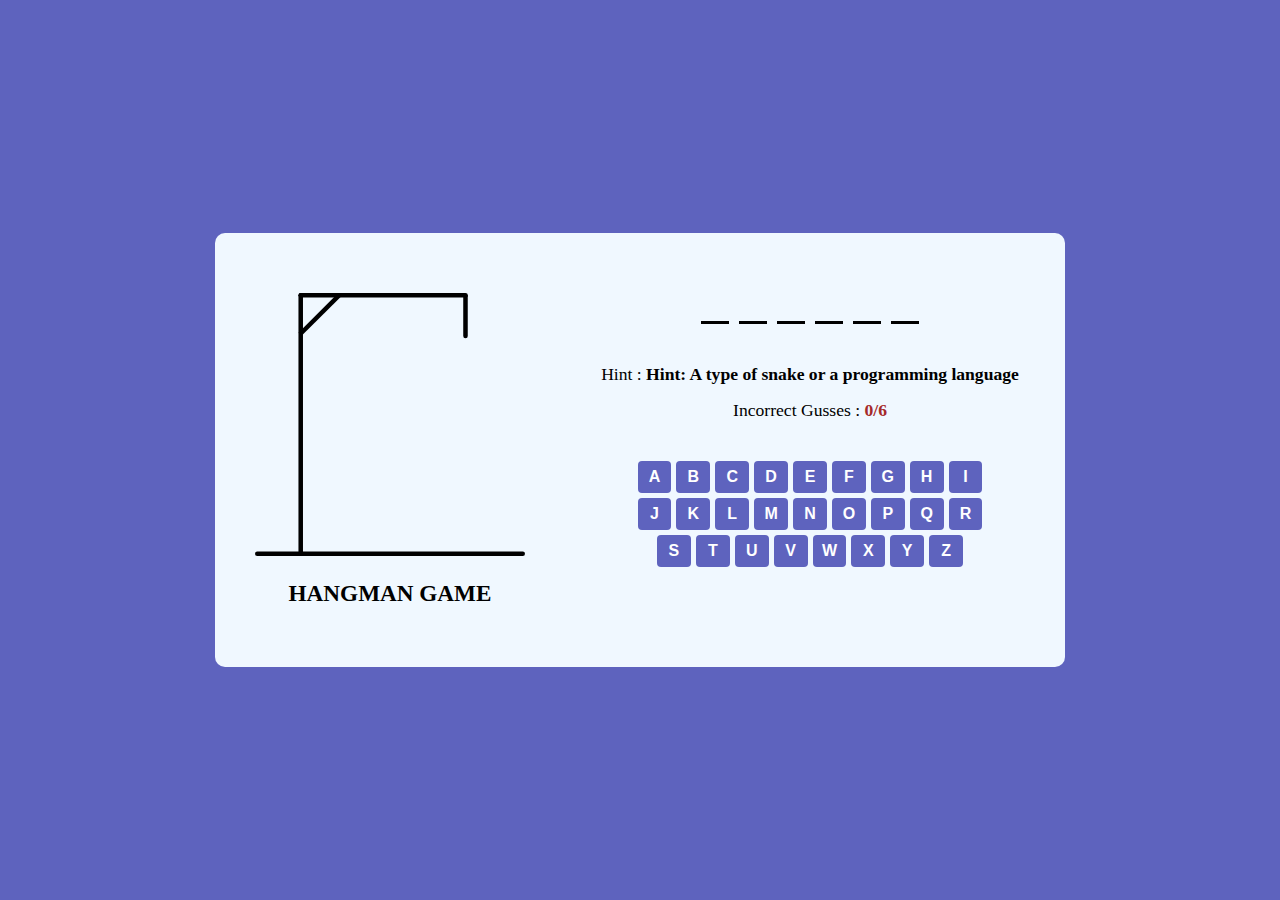
==== game.html @ 9ac41177 "create word game" ====
<!DOCTYPE html>
<html lang="en">
  <head>
    <meta charset="UTF-8" />
    <meta name="viewport" content="width=device-width, initial-scale=1.0" />
    <link rel="stylesheet" href="gamestyle.css" />
    <link rel="stylesheet" href="game.css" />
    <title>Hangman Game</title>
  </head>
  <body>
    <div class="game-module">
      <div class="content">
        <img src="lost.gif" alt="lost" />
        <h4>Game Over</h4>
        <p>Correct Word : <b>Programming</b></p>
        <button class="play-again">Play Again</button>
      </div>
    </div>
    <div class="game-container">
      <div class="hangman-box">
        <img src="hangman-0.svg" alt="Hangman" />
        <h1>Hangman Game</h1>
      </div>
      <div class="game-box">
        <ul class="word-display"></ul>
        <h4 class="hint-text">
          Hint :
          <b></b>
        </h4>
        <h4 class="gusse-text">
          Incorrect Gusses :
          <b>0/6</b>
        </h4>
        <div class="keyboard"></div>
      </div>
    </div>
    <script src="wordlist.js"></script>
    <script src="game.js"></script>
   
  </body>
</html>
---- game.css ----
/* font */

* {
  margin: 0;
  padding: 0;
  box-sizing: border-box;
}

body {
  display: flex;
  align-items: center;
  padding: 0 10px;
  justify-content: center;
  min-height: 100vh;
  background-color: #5e63be;
}
.game-container {
  width: 850px;
  background-color: aliceblue;
  display: flex;
  gap: 70px;
  align-items: flex-end;
  padding: 60px 40px;
  border-radius: 10px;
}
.hangman-box img {
  max-width: 270px;
}
.hangman-box h1 {
  font-size: 1.45rem;
  margin-top: 20px;
  text-align: center;
  text-transform: uppercase;
}
.word-display {
  display: flex;
  list-style: none;
  gap: 10px;
  align-items: center;
  justify-content: center;
}
.word-display .letter {
  width: 28px;
  font-size: 2rem;
  font-weight: 600;
  text-transform: uppercase;
  text-align: center;
  margin-bottom: 40px;
  border-bottom: 3px solid #000;
}
.word-display .letter.gussed {
  background-color: transparent;

  margin: -40px 0 35px;
}
.game-box h4 {
  text-align: center;
  font-size: 1.1rem;
  font-weight: 500;
  margin-bottom: 15px;
}
.game-box h4 b {
    font-weight: 600;

}
.game-box .gusse-text b {
    color: brown ;
    
}
.game-box .keyboard {
display: flex;
gap: 5px;
margin: 40px;
flex-wrap: wrap;
justify-content: center;
}
:where(.game-module, .keyboard) button {
    color: #FFF;
    font-size: 1rem;
    font-weight: 600;
     background-color: #5e63be;
    text-transform: uppercase;
    border-radius: 4px;
    cursor: pointer;
 
    border: none ;
    outline: none;
}
.keyboard  button  {
    padding: 7px;
    width: calc(100% / 9 - 5px);
}
:where(.game-module, .keyboard) button:hover  {
    background-color: #abafe0;
}
.game-module {
    position: fixed;
    left: 0;
    top: 0;
    display: none;
    align-items: center;
    justify-content: center;
    width: 100%;
    height: 100%;
background-color: rgba(0, 0, 0, 0.6);
}
.game-module .content {
    position: absolute;
    left: 50%;
    top: 50%;
    transform: translate(-50%, -50%);
    background-color: #FFF;
    padding: 30px;
    border-radius: 10px;
    max-width: 420px;
    text-align: center;
}
.game-module img {
    max-width: 130px;
    margin-bottom: 20px;
}
.game-module h4 {
    font-size: 1.53rem;
}
.game-module p {
    font-size: 1.15rem;
    margin: 15px 0 30px;
    font-weight: 500;
}   
.game-module p b{
color: cornflowerblue;
font-weight: 600;
}

.game-module button {
    color: #FFF;
    font-size: 1rem;
    font-weight: 600;
    background-color: #5e63be;
    text-transform: uppercase;
    border-radius: 4px;
    cursor: pointer;
    padding: 12px 23px;
    border: none;
    outline: none;
     
}

@media  (max-width :720px){
    .game-container {
        flex-direction: column;
        
        padding: 40px 20px;
        align-items: center;
    } 
    .hangman-box img {
        max-width: 200px;
    }
    .hangman-box h1 {
        display: none;
    }

}
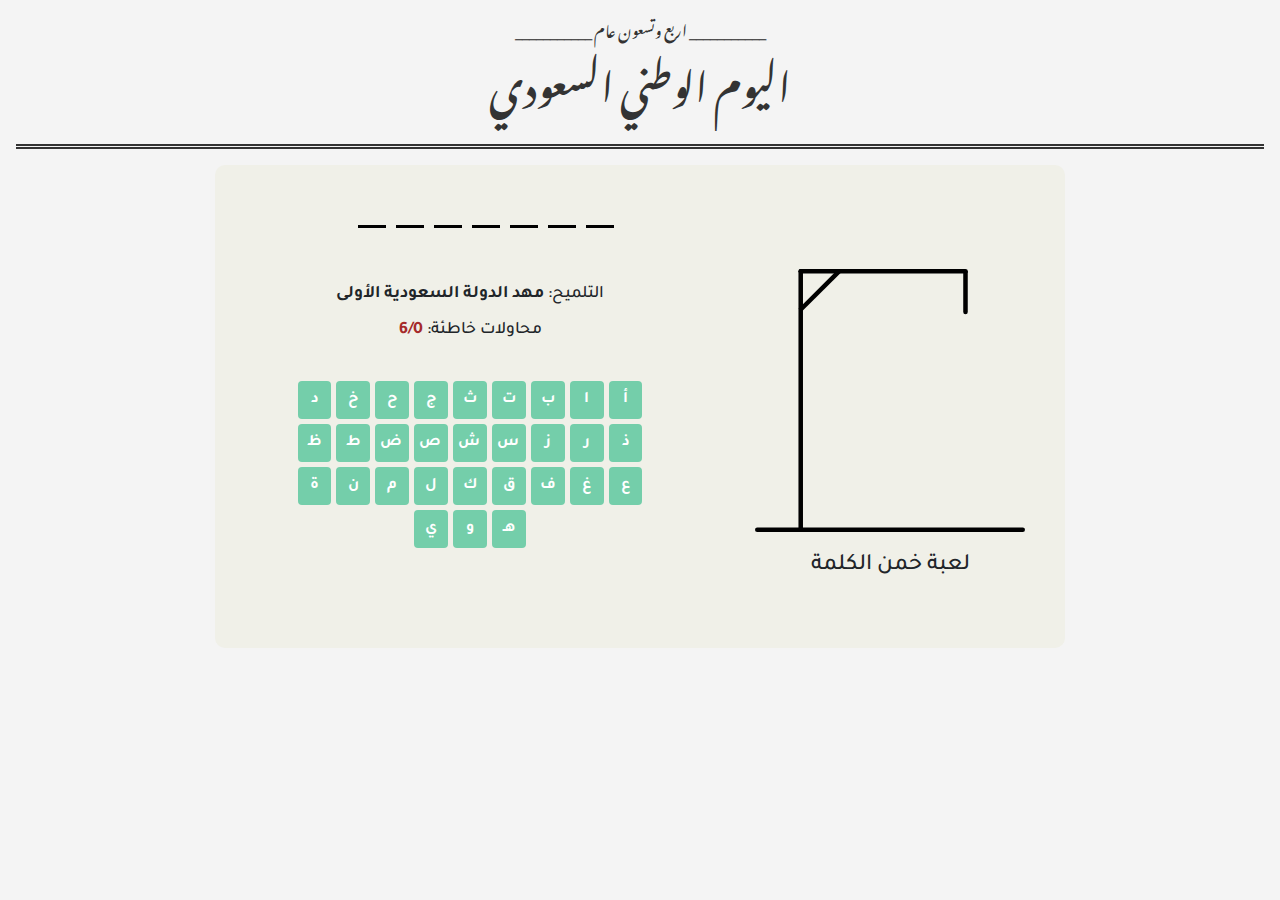
==== commit 1b941c96: "update the game" ====
--- a/game.html
+++ b/game.html
@@ -1,41 +1,92 @@
 <!DOCTYPE html>
-<html lang="en">
+<html lang="ar" dir="rtl">
   <head>
     <meta charset="UTF-8" />
     <meta name="viewport" content="width=device-width, initial-scale=1.0" />
-    <link rel="stylesheet" href="gamestyle.css" />
+    <link
+      href="https://cdn.jsdelivr.net/npm/bootstrap@5.3.3/dist/css/bootstrap.min.css"
+      rel="stylesheet"
+      integrity="sha384-QWTKZyjpPEjISv5WaRU9OFeRpok6YctnYmDr5pNlyT2bRjXh0JMhjY6hW+ALEwIH"
+      crossorigin="anonymous"
+    />
+    <link rel="stylesheet" href="style.css" />
     <link rel="stylesheet" href="game.css" />
-    <title>Hangman Game</title>
+    <title>لعبة تخمين الكلمة</title>
   </head>
   <body>
-    <div class="game-module">
-      <div class="content">
-        <img src="lost.gif" alt="lost" />
-        <h4>Game Over</h4>
-        <p>Correct Word : <b>Programming</b></p>
-        <button class="play-again">Play Again</button>
+    <header class="title font">
+      <p class="custom-style">اربع وتسعون عام</p>
+      <h1>اليوم الوطني السعودي</h1>
+    </header>
+    <main>
+        <div class="form-game">
+            <div class="form-content">
+              <div class="form-floating mb-3">
+                <input
+                  type="text"
+                  class="form-control"
+                  id="newWord"
+                  required
+                  placeholder="أدخل الكلمة"
+                />
+                <label for="newWord">أدخل الكلمة</label>
+              </div>
+              <p id="error"></p>
+              <div class="form-floating">
+                <input
+                  type="text"
+                  class="form-control"
+                  id="newHint"
+                  required
+                  placeholder="أدخل التلميح"
+                />
+                <label for="newHint">أدخل التلميح</label>
+              </div>
+              <p id="error"></p>
+              <button type="submit" id="add-words">إضافة</button>
+            </div>
+          </div>
+          
+
+      <!--  -->
+      <div class="game-module">
+        <div class="content">
+          <img src="lost.gif" alt="lost" />
+          <h4>اللعبة انتهت</h4>
+          <p>الكلمة الصحيحة: <b>برمجة</b></p>
+          <button class="play-again">العب مرة أخرى</button>
+          <!-- <a href="new-game"> -->
+          <button class="custom-page">أنشئ لعبتك</button>
+          <a
+            href="index.html"
+            class="btn btn-outline-danger"
+            style="display: block"
+          >
+            خروج
+          </a>
+        </div>
       </div>
-    </div>
-    <div class="game-container">
-      <div class="hangman-box">
-        <img src="hangman-0.svg" alt="Hangman" />
-        <h1>Hangman Game</h1>
+      <div class="game-container">
+        <div class="hangman-box">
+          <img src="hangman-0.svg" alt="Hangman" />
+          <h1>لعبة خمن الكلمة</h1>
+        </div>
+        <div class="game-box">
+          <ul class="word-display"></ul>
+          <h4 class="hint-text">
+            التلميح:
+            <b></b>
+          </h4>
+          <h4 class="gusse-text">
+            محاولات خاطئة:
+            <b>0/6</b>
+          </h4>
+          <div class="keyboard"></div>
+        </div>
       </div>
-      <div class="game-box">
-        <ul class="word-display"></ul>
-        <h4 class="hint-text">
-          Hint :
-          <b></b>
-        </h4>
-        <h4 class="gusse-text">
-          Incorrect Gusses :
-          <b>0/6</b>
-        </h4>
-        <div class="keyboard"></div>
-      </div>
-    </div>
+    </main>
+
     <script src="wordlist.js"></script>
     <script src="game.js"></script>
-   
   </body>
 </html>
--- a/style.css
+++ b/style.css
@@ -0,0 +1,207 @@
+@import url("https://fonts.googleapis.com/css2?family=Noto+Nastaliq+Urdu:wght@400..700&display=swap");
+@import url('https://fonts.googleapis.com/css2?family=Aref+Ruqaa:wght@400;700&display=swap');
+@import url('https://fonts.googleapis.com/css2?family=Aref+Ruqaa:wght@400;700&family=Tajawal:wght@200;300;400;500;700;800;900&display=swap');
+* {
+  box-sizing: border-box;
+}
+
+body {
+  margin: 0;
+  padding: 0;
+  background-color: #f4f4f4;
+  font-family: "Tajawal", sans-serif;
+ 
+}
+.qute {
+    font-size: 2rem;
+}
+
+.font-size {
+
+    font-size: 1.5rem;
+    font-family: "Aref Ruqaa", serif;
+    line-height: 3rem;
+}
+/* General styles */
+.font {
+  font-family: "Noto Nastaliq Urdu", serif;
+}
+.ss{
+    font-size: 0.5rem !important;
+    font-weight: 800 !important;
+}
+/* Header */
+.title {
+  margin: 1em;
+  text-align: center;
+  color: #333;
+}
+
+.title h1 {
+  border-bottom: 5px double #333;
+  padding-bottom: 1em;
+}
+
+.custom-style::before,
+.custom-style::after {
+  content: " ___________ ";
+  color: #111;
+}
+
+/* Main content grid (mobile-first) */
+.grid-container {
+  display: grid;
+  grid-template-columns: 1fr;
+  grid-gap: 1em;
+  padding: 1em;
+  grid-template-areas:
+    "one"
+    "two"
+   
+    "four"
+    "five"
+    "six"
+    "seven"
+    "three";
+}
+
+/* Define areas */
+.one {
+  grid-area: one;
+  border: 2px red solid;
+}
+
+.two {
+  grid-area: two;
+  border: 2px red solid;
+}
+.two p {
+    font-size: 1.2rem;
+}
+
+.three {
+  grid-area: three;
+  border: 2px red solid;
+}
+
+.four {
+  grid-area: four;
+  border: 2px red solid;
+  
+}
+/* photo */
+.grid-img {
+    display: grid;
+    grid-template-rows: repeat(5, 2fr);
+    grid-template-columns: repeat(4, 2fr);
+    gap: 1em; /* Optional: space between images */
+    padding: 1em;
+}
+
+.grid-img img {
+    width: 100%;  /* Ensures the images take up full width */
+    height: 100%; /* Ensures the images take up full height */
+    object-fit: cover; /* Keeps the image aspect ratio intact */
+    border-radius: 3px; /* Rounds corners of the images */
+}
+
+.nine {
+    grid-row: 2 / 4;  
+    grid-column: 2 / 4;
+}
+
+.hold-img {
+    
+    margin: 0 auto;
+}
+.only-large{
+    display: none;
+}
+/*  */
+.second-four{
+    display: flex;
+   
+    justify-content: center;
+    gap: 1em;
+}
+
+.five {
+  grid-area: five;
+  border: 2px red solid;
+}
+
+.six {
+  grid-area: six;
+  border: 2px red solid;
+}
+
+.seven {
+  grid-area: seven;
+  border: 2px red solid;
+}
+
+/* Image styling */
+.two img {
+  width: 100%;
+  height: auto;
+  object-fit: cover;
+  border-radius: 3px;
+}
+
+/* Responsive for larger screens */
+@media (min-width: 768px) {
+  .grid-container {
+    grid-template-columns: repeat(8, 1fr);
+    grid-template-areas:
+      "one one one one one one one one"
+      "two two two two two two two two"
+      "four five five five five five five seven"
+      "three three six six six six six seven";
+  }
+
+  .one, .two, .three, .four, .five, .six, .seven {
+    margin: 0;
+    padding: 1em;
+  }
+ 
+  .img-inline {
+    height: 20%;
+  }
+  .qute {
+    font-size: 5rem;
+}
+.font-size{
+    padding: 1em  2em;
+    font-size: 4rem;
+    line-height: 4rem;
+    font-family: "Aref Ruqaa", serif;
+}
+.ss{
+    font-size: 0.9rem !important;
+    font-weight: 800 !important;
+
+}
+.second-four{
+    display: block;
+}
+.second-four img{
+    width: 100%;
+    height: auto;
+    object-fit: cover;
+    border-radius: 3px;
+}
+.grid-img {
+    display: none;
+    
+}
+.only-large{
+    display: block;
+}
+.m-holder {
+    display: flex;
+    justify-content: space-around;
+    gap: 1em;
+    height: 100%;
+
+}
+}
--- a/game.css
+++ b/game.css
@@ -1,110 +1,199 @@
 /* font */
-
 * {
-  margin: 0;
-  padding: 0;
-  box-sizing: border-box;
-}
-
-body {
-  display: flex;
-  align-items: center;
-  padding: 0 10px;
-  justify-content: center;
-  min-height: 100vh;
-  background-color: #5e63be;
-}
-.game-container {
-  width: 850px;
-  background-color: aliceblue;
-  display: flex;
-  gap: 70px;
-  align-items: flex-end;
-  padding: 60px 40px;
-  border-radius: 10px;
-}
-.hangman-box img {
-  max-width: 270px;
-}
-.hangman-box h1 {
-  font-size: 1.45rem;
-  margin-top: 20px;
-  text-align: center;
-  text-transform: uppercase;
-}
-.word-display {
-  display: flex;
-  list-style: none;
-  gap: 10px;
-  align-items: center;
-  justify-content: center;
-}
-.word-display .letter {
-  width: 28px;
-  font-size: 2rem;
-  font-weight: 600;
-  text-transform: uppercase;
-  text-align: center;
-  margin-bottom: 40px;
-  border-bottom: 3px solid #000;
-}
-.word-display .letter.gussed {
-  background-color: transparent;
-
-  margin: -40px 0 35px;
-}
-.game-box h4 {
-  text-align: center;
-  font-size: 1.1rem;
-  font-weight: 500;
-  margin-bottom: 15px;
-}
-.game-box h4 b {
-    font-weight: 600;
-
-}
-.game-box .gusse-text b {
-    color: brown ;
-    
-}
-.game-box .keyboard {
-display: flex;
-gap: 5px;
-margin: 40px;
-flex-wrap: wrap;
-justify-content: center;
-}
-:where(.game-module, .keyboard) button {
+    margin: 0;
+    padding: 0;
+    box-sizing: border-box;
+  }
+  
+  main {
+    display: flex;
+    align-items: center;
+    padding: 0 10px;
+    justify-content: center;
+  }
+  
+  .game-container {
+    width: 850px;
+    background-color: rgb(240, 240, 232);
+    display: flex;
+    gap: 70px;
+    align-items: flex-end;
+    padding: 60px 40px;
+    border-radius: 10px;
+  }
+  
+  .hangman-box img {
+    max-width: 270px;
+  }
+  
+  .hangman-box h1 {
+    font-size: 1.45rem;
+    margin-top: 20px;
+    text-align: center;
+    text-transform: uppercase;
+  }
+  
+  .word-display {
+    display: flex;
+    list-style: none;
+    gap: 10px;
+    align-items: center;
+    justify-content: center;
+  }
+  
+  .word-display .letter {
+    width: 28px;
+    font-size: 2rem;
+    font-weight: 600;
+    text-transform: uppercase;
+    text-align: center;
+    margin-bottom: 40px;
+    border-bottom: 3px solid #000;
+  }
+  
+  .word-display .letter.guessed { /* تصحيح هنا */
+    background-color: green;
+    margin: -40px 0 35px;
+  }
+  
+  .game-box h4 {
+    text-align: center;
+    font-size: 1.1rem;
+    font-weight: 500;
+    margin-bottom: 15px;
+  }
+  
+  .game-box h4 b {
+    font-weight: 600;
+  }
+  
+  .game-box .gusse-text b {
+    color: brown;
+  }
+  
+  .game-box .keyboard {
+    display: flex;
+    gap: 5px;
+    margin: 40px;
+    flex-wrap: wrap;
+    justify-content: center;
+  }
+  
+  :where(.game-module, .keyboard) button {
     color: #FFF;
     font-size: 1rem;
     font-weight: 600;
-     background-color: #5e63be;
+    background-color: #74ceaa;
     text-transform: uppercase;
     border-radius: 4px;
     cursor: pointer;
- 
-    border: none ;
+    border: none;
     outline: none;
-}
-.keyboard  button  {
+  }
+  
+  .keyboard button {
     padding: 7px;
     width: calc(100% / 9 - 5px);
-}
-:where(.game-module, .keyboard) button:hover  {
+  }
+  
+  :where(.game-module, .keyboard) button:hover {
     background-color: #abafe0;
-}
-.game-module {
+  }
+  
+  .keyboard button:disabled {
+    opacity: 0.6;
+    background-color: #d3d3d3;
+    cursor: not-allowed;
+  }
+  
+  /* نموذج اللعبة */
+  .form-game {
+    display: none;
+    position: relative;
+     left: 0;
+    top: 0;
+   
+    align-items: center;
+    justify-content: center;
+    width: 100%;
+    height: 100%;
+    opacity: 0;
+    background-color: rgba(0, 0, 0, 0.6);
+    transition: opacity 0.5s ease;
+    z-index: 1000;
+  }
+  
+  .form-game.active {
+    position: fixed;
+    opacity: 1;
+    display: flex;
+  }
+  
+  .form-content {
+    background-color: #fff;
+    padding: 2rem;
+    border-radius: 10px;
+    box-shadow: 0px 4px 12px rgba(0, 0, 0, 0.1);
+    text-align: center;
+    width: 100%;
+    max-width: 400px;
+  }
+  
+  .form-floating {
+    margin-bottom: 1.5rem;
+  }
+  
+  .form-floating input {
+    border: 1px solid #ddd;
+    padding: 0.75rem 1rem;
+    font-size: 1rem;
+    border-radius: 8px;
+    width: 100%;
+    box-sizing: border-box;
+  }
+  
+  .form-floating label {
+    font-size: 0.875rem;
+    color: #666;
+    padding-left: 10px;
+  }
+  
+  button[type="submit"] {
+    background-color: #FFAB9D;
+    color: #fff;
+    border: none;
+    padding: 0.75rem 1.5rem;
+    font-size: 1rem;
+    border-radius: 8px;
+    cursor: pointer;
+    transition: background-color 0.3s ease;
+  }
+  
+  button[type="submit"]:hover {
+    background-color: #ff9283;
+  }
+  
+  /* نموذج اللعبة - المحتوى */
+  .game-module {
     position: fixed;
     left: 0;
     top: 0;
-    display: none;
+    display: flex;
     align-items: center;
     justify-content: center;
     width: 100%;
     height: 100%;
-background-color: rgba(0, 0, 0, 0.6);
-}
-.game-module .content {
+    z-index: 999;
+    transition: opacity 0.5s ease;
+    opacity: 0;
+    background-color: rgba(0, 0, 0, 0.6);
+  }
+  
+  .game-module.show {
+    opacity: 1;
+  }
+  
+  .game-module .content {
     position: absolute;
     left: 50%;
     top: 50%;
@@ -114,50 +203,93 @@
     border-radius: 10px;
     max-width: 420px;
     text-align: center;
-}
-.game-module img {
+  }
+  
+  .game-module img {
     max-width: 130px;
     margin-bottom: 20px;
-}
-.game-module h4 {
+  }
+  
+  .game-module h4 {
     font-size: 1.53rem;
-}
-.game-module p {
+  }
+  
+  .game-module p {
     font-size: 1.15rem;
     margin: 15px 0 30px;
     font-weight: 500;
-}   
-.game-module p b{
-color: cornflowerblue;
-font-weight: 600;
-}
-
-.game-module button {
+  }
+  
+  .game-module p b {
+    color: cornflowerblue;
+    font-weight: 600;
+  }
+  
+  .custom-page {
+    background-color: #fff !important;
+    border: 2px solid #74ceaa;
+    color: #74ceaa !important;
+  }
+  
+  .custom-page:hover {
+    background-color: #56997e !important;
+    color: #fff !important;
+  }
+  
+  .game-module button {
     color: #FFF;
     font-size: 1rem;
-    font-weight: 600;
-    background-color: #5e63be;
+    font-weight: 500;
+    background-color: #74ceaa;
     text-transform: uppercase;
     border-radius: 4px;
     cursor: pointer;
     padding: 12px 23px;
-    border: none;
+    margin: 0.5em;
     outline: none;
-     
-}
-
-@media  (max-width :720px){
+  }
+  
+  .game-module button:hover {
+    background-color: #56997e;
+  }
+  
+  /* Responsive adjustments */
+  @media (max-width: 720px) {
     .game-container {
-        flex-direction: column;
-        
-        padding: 40px 20px;
-        align-items: center;
-    } 
+      flex-direction: column;
+      width: 100%;  /* Make the container responsive */
+      max-width: 100%; /* Ensure it doesn't exceed the screen */
+      padding: 40px 20px;
+      align-items: center;
+    }
+    
     .hangman-box img {
-        max-width: 200px;
-    }
+      max-width: 200px;  /* Reduce the size of the hangman image */
+    }
+    
     .hangman-box h1 {
-        display: none;
-    }
-
-}+      display: none;  /* Hide the header on small screens */
+    }
+    
+    .word-display .letter {
+      font-size: 1.5rem; /* Reduce font size for mobile */
+    }
+    
+    .keyboard button {
+      padding: 6px; /* Adjust button padding for mobile */
+      width: calc(100% / 8 - 5px); /* More space for buttons */
+    }
+  }
+  
+  /* Modal transition improvement */
+  .game-module {
+    transition: opacity 0.5s ease, visibility 0s linear 0.5s; /* Delay visibility */
+    visibility: hidden; /* Initially hidden */
+  }
+  
+  .game-module.show {
+    visibility: visible;  /* Show the modal */
+    opacity: 1;
+    transition-delay: 0s; /* Remove transition delay for opacity */
+  }
+  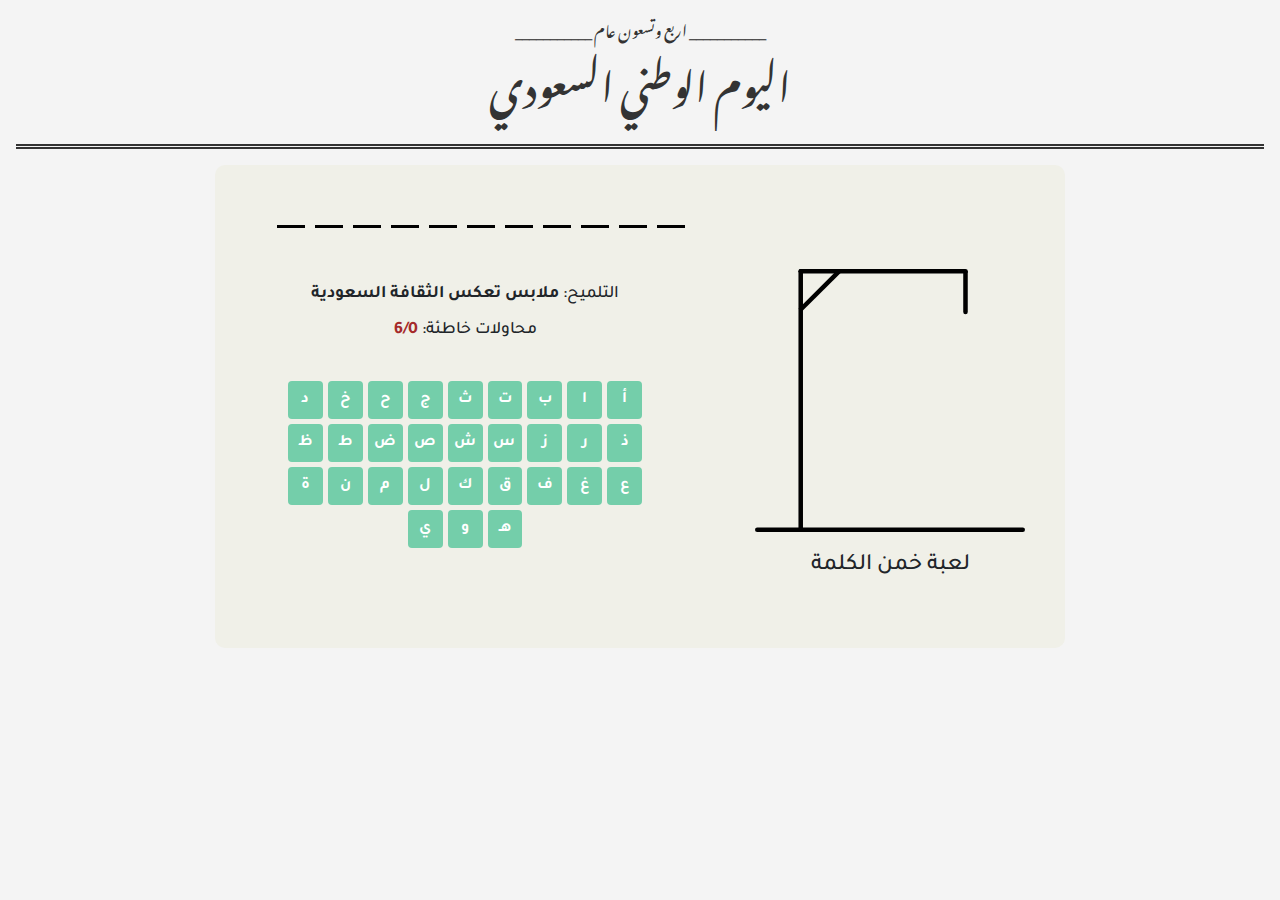
==== commit 5604dd54: "add api" ====
--- a/game.html
+++ b/game.html
@@ -85,8 +85,7 @@
         </div>
       </div>
     </main>
-
-    <script src="wordlist.js"></script>
+ 
     <script src="game.js"></script>
   </body>
 </html>
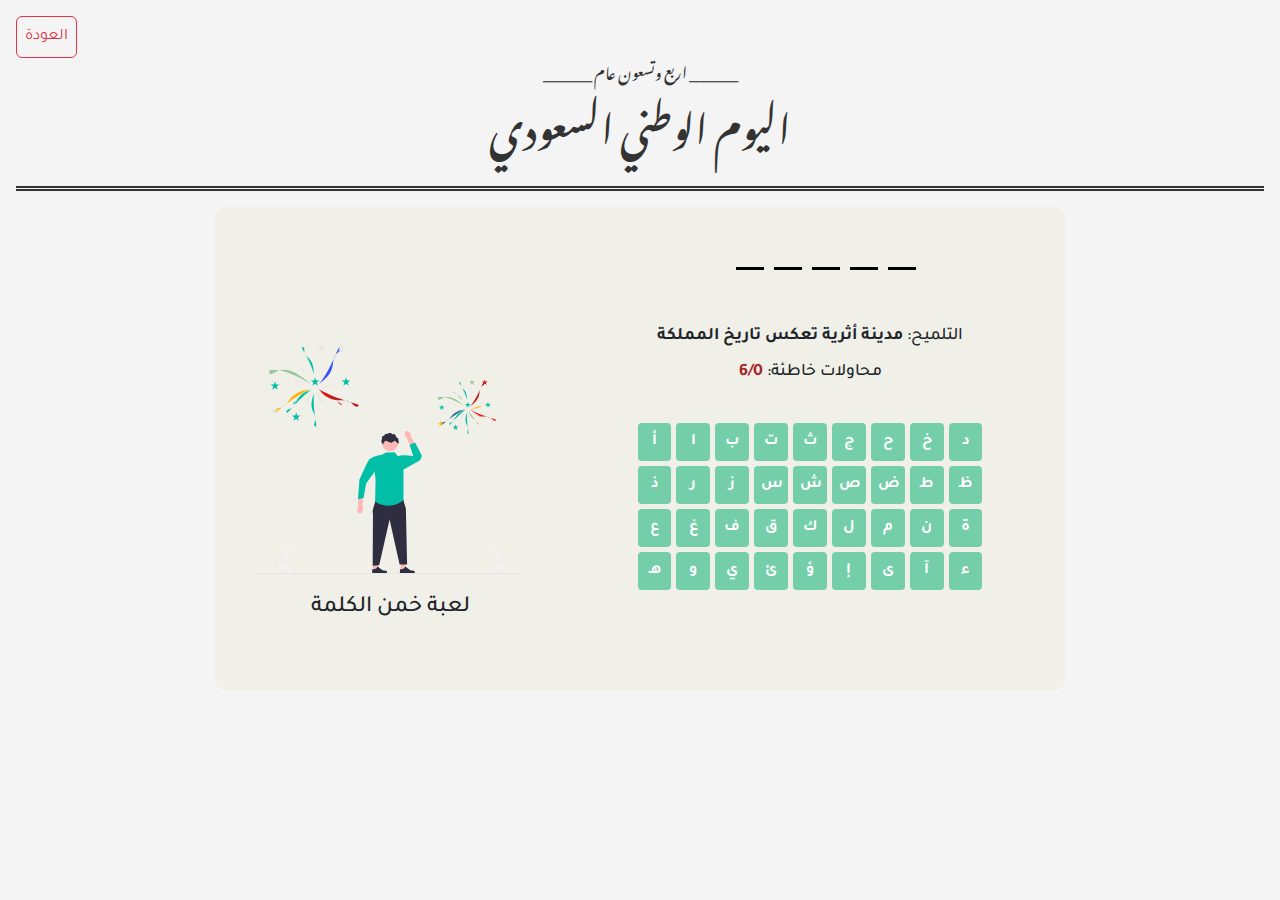
==== commit b849eb04: "update" ====
--- a/game.html
+++ b/game.html
@@ -1,5 +1,5 @@
 <!DOCTYPE html>
-<html lang="ar" dir="rtl">
+<html lang="ar"  >
   <head>
     <meta charset="UTF-8" />
     <meta name="viewport" content="width=device-width, initial-scale=1.0" />
@@ -14,9 +14,10 @@
     <title>لعبة تخمين الكلمة</title>
   </head>
   <body>
-    <header class="title font">
-      <p class="custom-style">اربع وتسعون عام</p>
-      <h1>اليوم الوطني السعودي</h1>
+    <header class="title ">
+        <a href="index.html" style="text-decoration: none;"><button class="btn btn-outline-danger p-2 "  style="display: flex ;">العودة</button></a>
+      <p class="custom-style font">اربع وتسعون عام</p>
+      <h1 class="font">اليوم الوطني السعودي</h1>
     </header>
     <main>
         <div class="form-game">
--- a/style.css
+++ b/style.css
@@ -44,7 +44,7 @@
 
 .custom-style::before,
 .custom-style::after {
-  content: " ___________ ";
+  content: " _______ ";
   color: #111;
 }
 
@@ -62,7 +62,9 @@
     "five"
     "six"
     "seven"
-    "three";
+    "three"
+    "nine";
+
 }
 
 /* Define areas */
@@ -132,13 +134,25 @@
 
 .six {
   grid-area: six;
-  border: 2px red solid;
+ 
 }
 
 .seven {
   grid-area: seven;
   border: 2px red solid;
-}
+  background-image: url("https://i.pinimg.com/564x/7d/05/fc/7d05fccce84be764778a2e53d1d0938f.jpg");
+    background-size: cover;
+
+}
+.nine {
+    grid-area: nine;
+   
+}
+
+.hover1:hover {
+    transform: scale(1.05);
+    transition: transform 0.2s;
+  }
 
 /* Image styling */
 .two img {
@@ -147,6 +161,54 @@
   object-fit: cover;
   border-radius: 3px;
 }
+
+.hover-2 {
+    --c: #2d3133; /* the color */
+    --b: .1em;    /* border length*/
+    --d: 20px;    /* the cube depth */
+    
+    --_s: calc(var(--d) + var(--b));
+    
+    color: var(--c);
+    border: solid #0000;
+    border-width: var(--b) var(--b) var(--_s) var(--_s);
+    background:
+      conic-gradient(at left var(--d)  bottom var(--d),
+        #0000 90deg, rgb(255 255 255 /0.3) 0 225deg,rgb(255 255 255 /0.6) 0) border-box,
+      conic-gradient(at left var(--_s) bottom var(--_s),
+        #0000 90deg,var(--c) 0) 0 100%/calc(100% - var(--b)) calc(100% - var(--b))  border-box;
+    
+    clip-path: 
+      polygon(
+       var(--d) 0%, 
+       var(--d) 0%, 
+       100% 0%, 
+       100% calc(100% - var(--d)),
+       100% calc(100% - var(--d)),
+       var(--d) calc(100% - var(--d))
+      );
+    transition: 0.5s;
+  }
+  .hover-2:hover {
+    transform: translate(0,0);
+    clip-path: 
+      polygon(
+       0% var(--d), 
+       var(--d) 0%, 
+       100% 0%, 
+       100% calc(100% - var(--d)), 
+       calc(100% - var(--d)) 100%, 
+       0% 100%
+     );
+  }
+
+
+  .carousel-item img {
+    height: 500px; /* Set a desired fixed height */
+    width: 100%; /* Full width */
+    object-fit: cover; /* Ensures the image fits the container without distortion */
+  }
+  
 
 /* Responsive for larger screens */
 @media (min-width: 768px) {
@@ -156,10 +218,10 @@
       "one one one one one one one one"
       "two two two two two two two two"
       "four five five five five five five seven"
-      "three three six six six six six seven";
-  }
-
-  .one, .two, .three, .four, .five, .six, .seven {
+      " three three  six six six nine nine  nine ";
+  }
+
+  .one, .two, .three, .four, .five, .six, .seven , nine {
     margin: 0;
     padding: 1em;
   }
@@ -204,4 +266,6 @@
     height: 100%;
 
 }
-}
+ 
+}
+
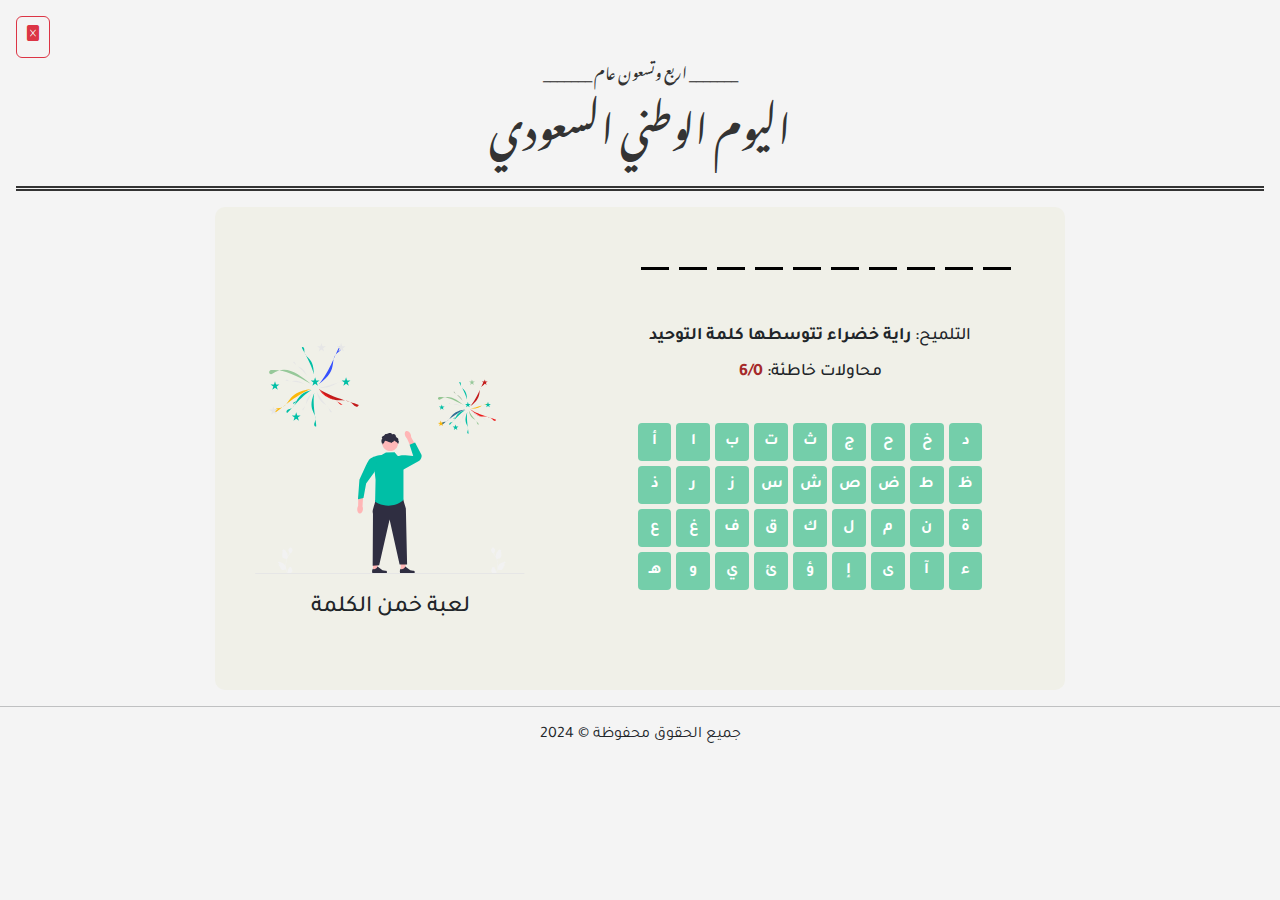
==== commit 219310c8: "update style" ====
--- a/game.html
+++ b/game.html
@@ -3,6 +3,8 @@
   <head>
     <meta charset="UTF-8" />
     <meta name="viewport" content="width=device-width, initial-scale=1.0" />
+    <link href="https://cdn.jsdelivr.net/npm/bootstrap-icons@1.10.5/font/bootstrap-icons.css" rel="stylesheet">
+
     <link
       href="https://cdn.jsdelivr.net/npm/bootstrap@5.3.3/dist/css/bootstrap.min.css"
       rel="stylesheet"
@@ -15,13 +17,15 @@
   </head>
   <body>
     <header class="title ">
-        <a href="index.html" style="text-decoration: none;"><button class="btn btn-outline-danger p-2 "  style="display: flex ;">العودة</button></a>
+        <a href="index.html" style="text-decoration: none;"><button class="btn btn-outline-danger p-2 "  style="display: flex ;"><i class="bi bi-file-excel-fill"></i></button></a>
       <p class="custom-style font">اربع وتسعون عام</p>
       <h1 class="font">اليوم الوطني السعودي</h1>
     </header>
     <main>
         <div class="form-game">
             <div class="form-content">
+               <a href="game.html"   style="display: block"> <i class="bi bi-file-excel-fill"></i></a>
+                <h2>أضف كلمة جديدة ليلعب بها الآخرون </h2>
               <div class="form-floating mb-3">
                 <input
                   type="text"
@@ -45,6 +49,9 @@
               </div>
               <p id="error"></p>
               <button type="submit" id="add-words">إضافة</button>
+
+              <p id="successAlert"></p> <!-- Placeholder for success message -->
+
             </div>
           </div>
           
@@ -57,7 +64,7 @@
           <p>الكلمة الصحيحة: <b>برمجة</b></p>
           <button class="play-again">العب مرة أخرى</button>
           <!-- <a href="new-game"> -->
-          <button class="custom-page">أنشئ لعبتك</button>
+          <button class="custom-page"> أضف اسئلة</button>
           <a
             href="index.html"
             class="btn btn-outline-danger"
@@ -86,6 +93,10 @@
         </div>
       </div>
     </main>
+    <footer class="footer text-center">
+        <hr>
+        <p>جميع الحقوق محفوظة &copy; 2024</p>
+        </footer>
  
     <script src="game.js"></script>
   </body>
--- a/style.css
+++ b/style.css
@@ -9,6 +9,8 @@
   margin: 0;
   padding: 0;
   background-color: #f4f4f4;
+  /* background-image: url("https://i.pinimg.com/736x/04/69/b7/0469b73086775b5491b8db605147131f.jpg"); */
+    background-size: cover;
   font-family: "Tajawal", sans-serif;
  
 }
@@ -70,12 +72,12 @@
 /* Define areas */
 .one {
   grid-area: one;
-  border: 2px red solid;
+  
 }
 
 .two {
   grid-area: two;
-  border: 2px red solid;
+  
 }
 .two p {
     font-size: 1.2rem;
@@ -83,13 +85,12 @@
 
 .three {
   grid-area: three;
-  border: 2px red solid;
+  
 }
 
 .four {
   grid-area: four;
-  border: 2px red solid;
-  
+   
 }
 /* photo */
 .grid-img {
@@ -140,7 +141,7 @@
 .seven {
   grid-area: seven;
   border: 2px red solid;
-  background-image: url("https://i.pinimg.com/564x/7d/05/fc/7d05fccce84be764778a2e53d1d0938f.jpg");
+  /* background-image: url("https://i.pinimg.com/564x/8f/e5/b9/8fe5b995daa602cc4fa1b5cd519dd0ea.jpg"); */
     background-size: cover;
 
 }
--- a/game.css
+++ b/game.css
@@ -52,7 +52,7 @@
   }
   
   .word-display .letter.guessed { /* تصحيح هنا */
-    background-color: green;
+    background-color: rgb(169, 226, 169);
     margin: -40px 0 35px;
   }
   
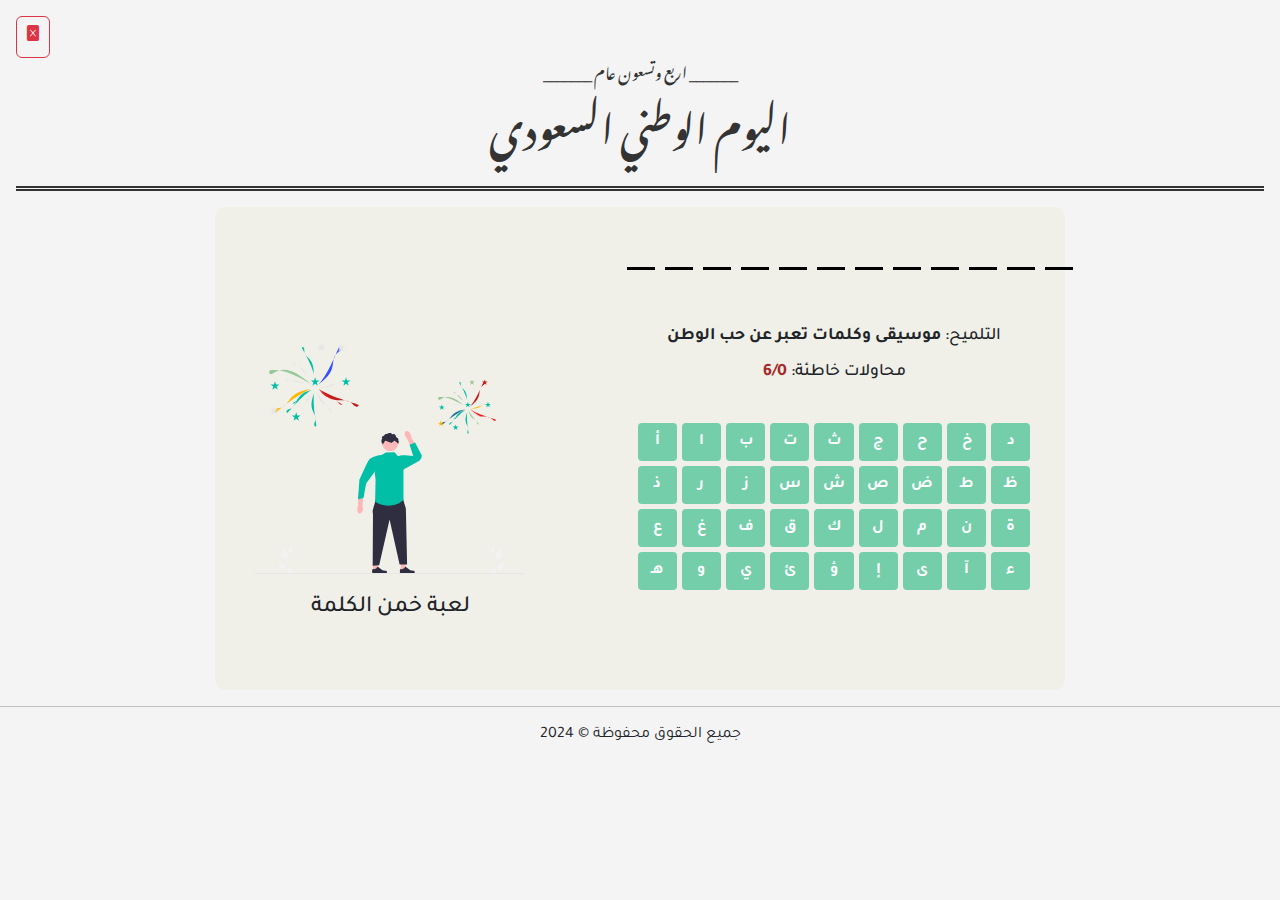
==== commit 2fedccf3: "fix buttons" ====
--- a/game.html
+++ b/game.html
@@ -62,16 +62,19 @@
           <img src="lost.gif" alt="lost" />
           <h4>اللعبة انتهت</h4>
           <p>الكلمة الصحيحة: <b>برمجة</b></p>
+          <div class="d-flex">
           <button class="play-again">العب مرة أخرى</button>
           <!-- <a href="new-game"> -->
           <button class="custom-page"> أضف اسئلة</button>
+          </div>
           <a
             href="index.html"
             class="btn btn-outline-danger"
-            style="display: block"
+            style="display: block "
           >
             خروج
           </a>
+       
         </div>
       </div>
       <div class="game-container">
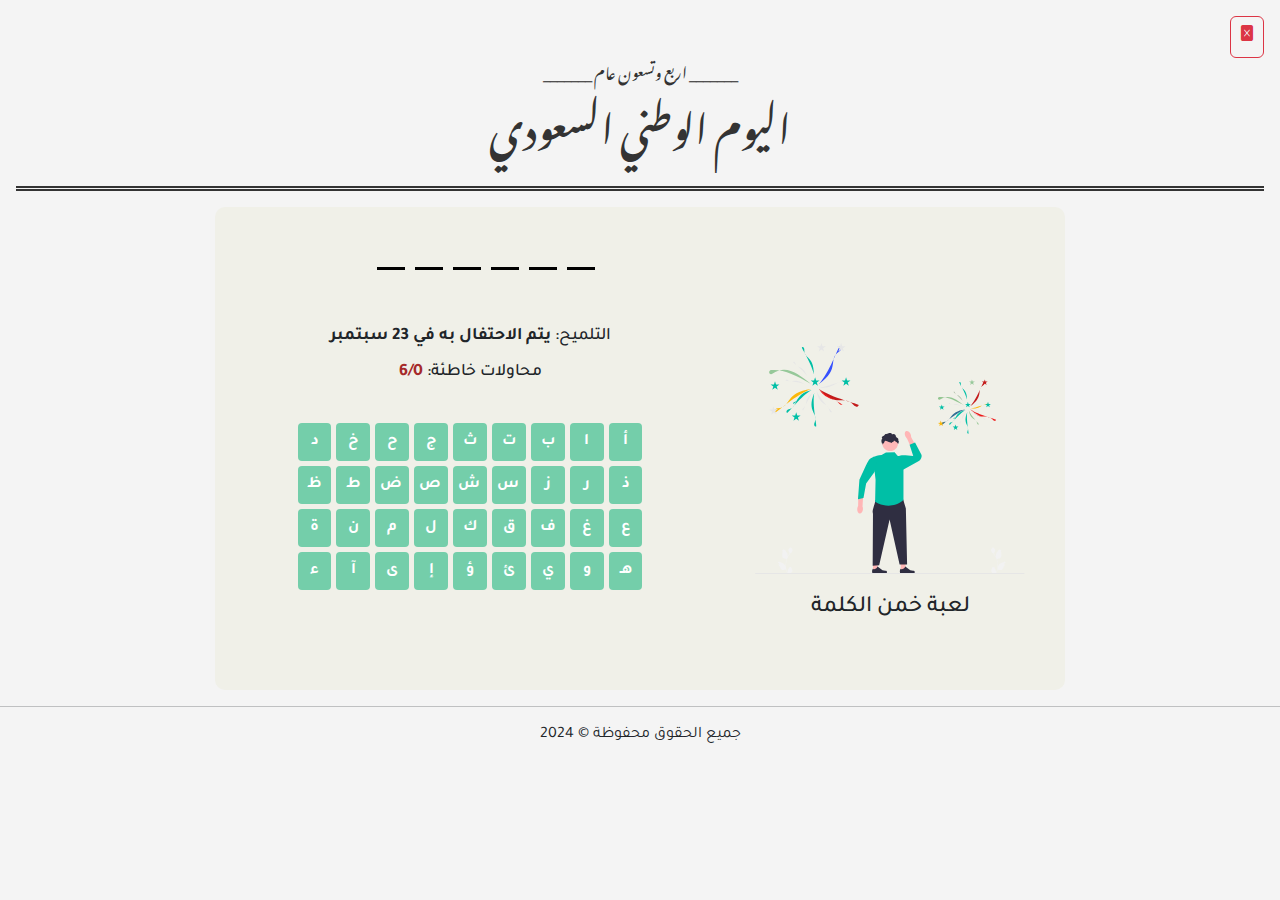
==== commit f5a32613: "change the dir to rtl" ====
--- a/game.html
+++ b/game.html
@@ -1,5 +1,5 @@
 <!DOCTYPE html>
-<html lang="ar"  >
+<html lang="ar" dir="rtl" >
   <head>
     <meta charset="UTF-8" />
     <meta name="viewport" content="width=device-width, initial-scale=1.0" />
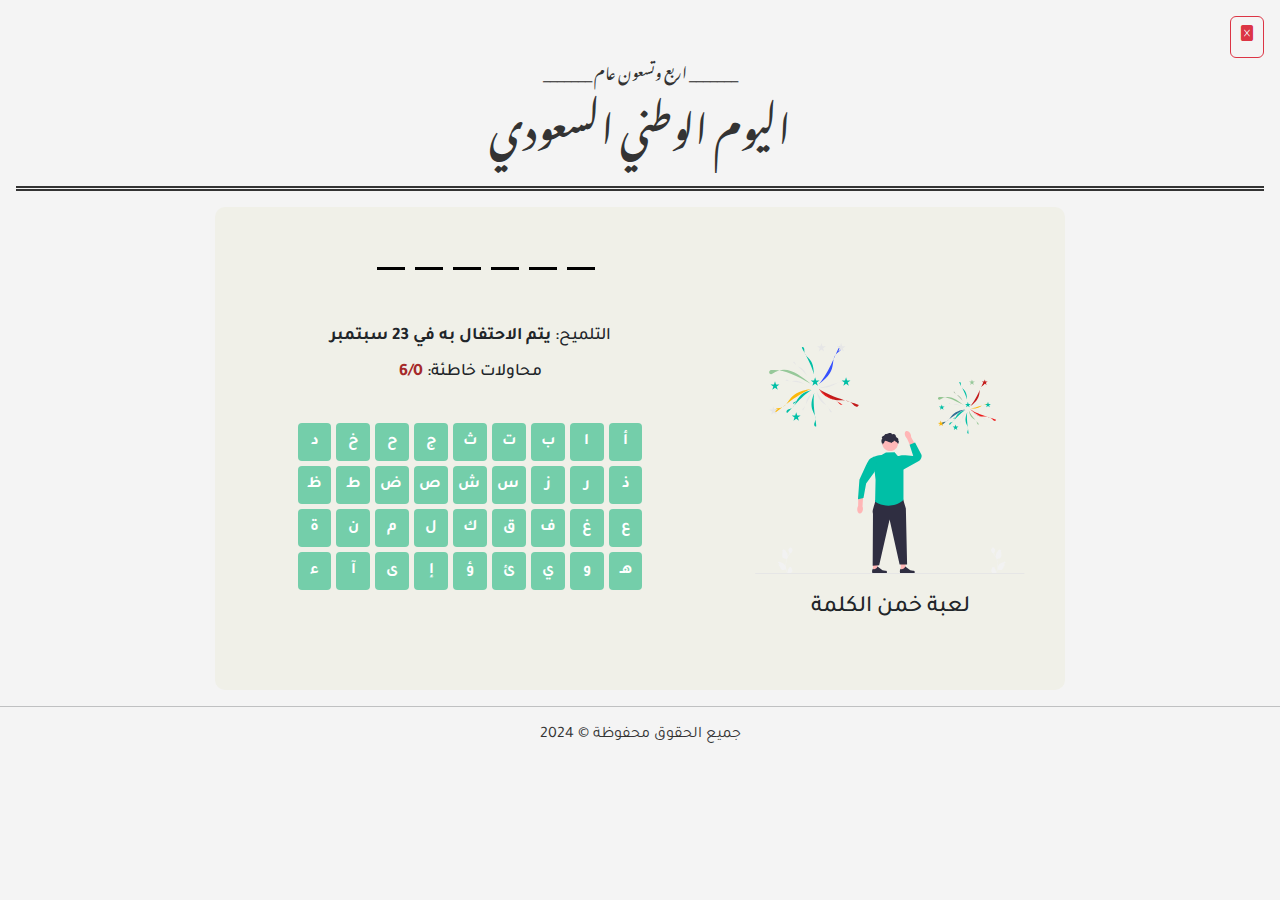
==== commit 796651ee: "update" ====
--- a/game.html
+++ b/game.html
@@ -98,7 +98,7 @@
     </main>
     <footer class="footer text-center">
         <hr>
-        <p>جميع الحقوق محفوظة &copy; 2024</p>
+        <a href="https://www.linkedin.com/in/noura-a-altuwaim/" target="_blank" >جميع الحقوق محفوظة &copy; 2024</p>
         </footer>
  
     <script src="game.js"></script>
--- a/style.css
+++ b/style.css
@@ -17,7 +17,10 @@
 .qute {
     font-size: 2rem;
 }
-
+a {
+  text-decoration: none;
+  color: #333;
+}
 .font-size {
 
     font-size: 1.5rem;
@@ -69,9 +72,14 @@
 
 }
 
+.text-color {
+  color : #f4f4f4;
+  
+}
 /* Define areas */
 .one {
   grid-area: one;
+
   
 }
 
@@ -267,6 +275,10 @@
     height: 100%;
 
 }
- 
-}
-
+.text-color {
+ 
+  font-size: 100px;
+}
+ 
+}
+
